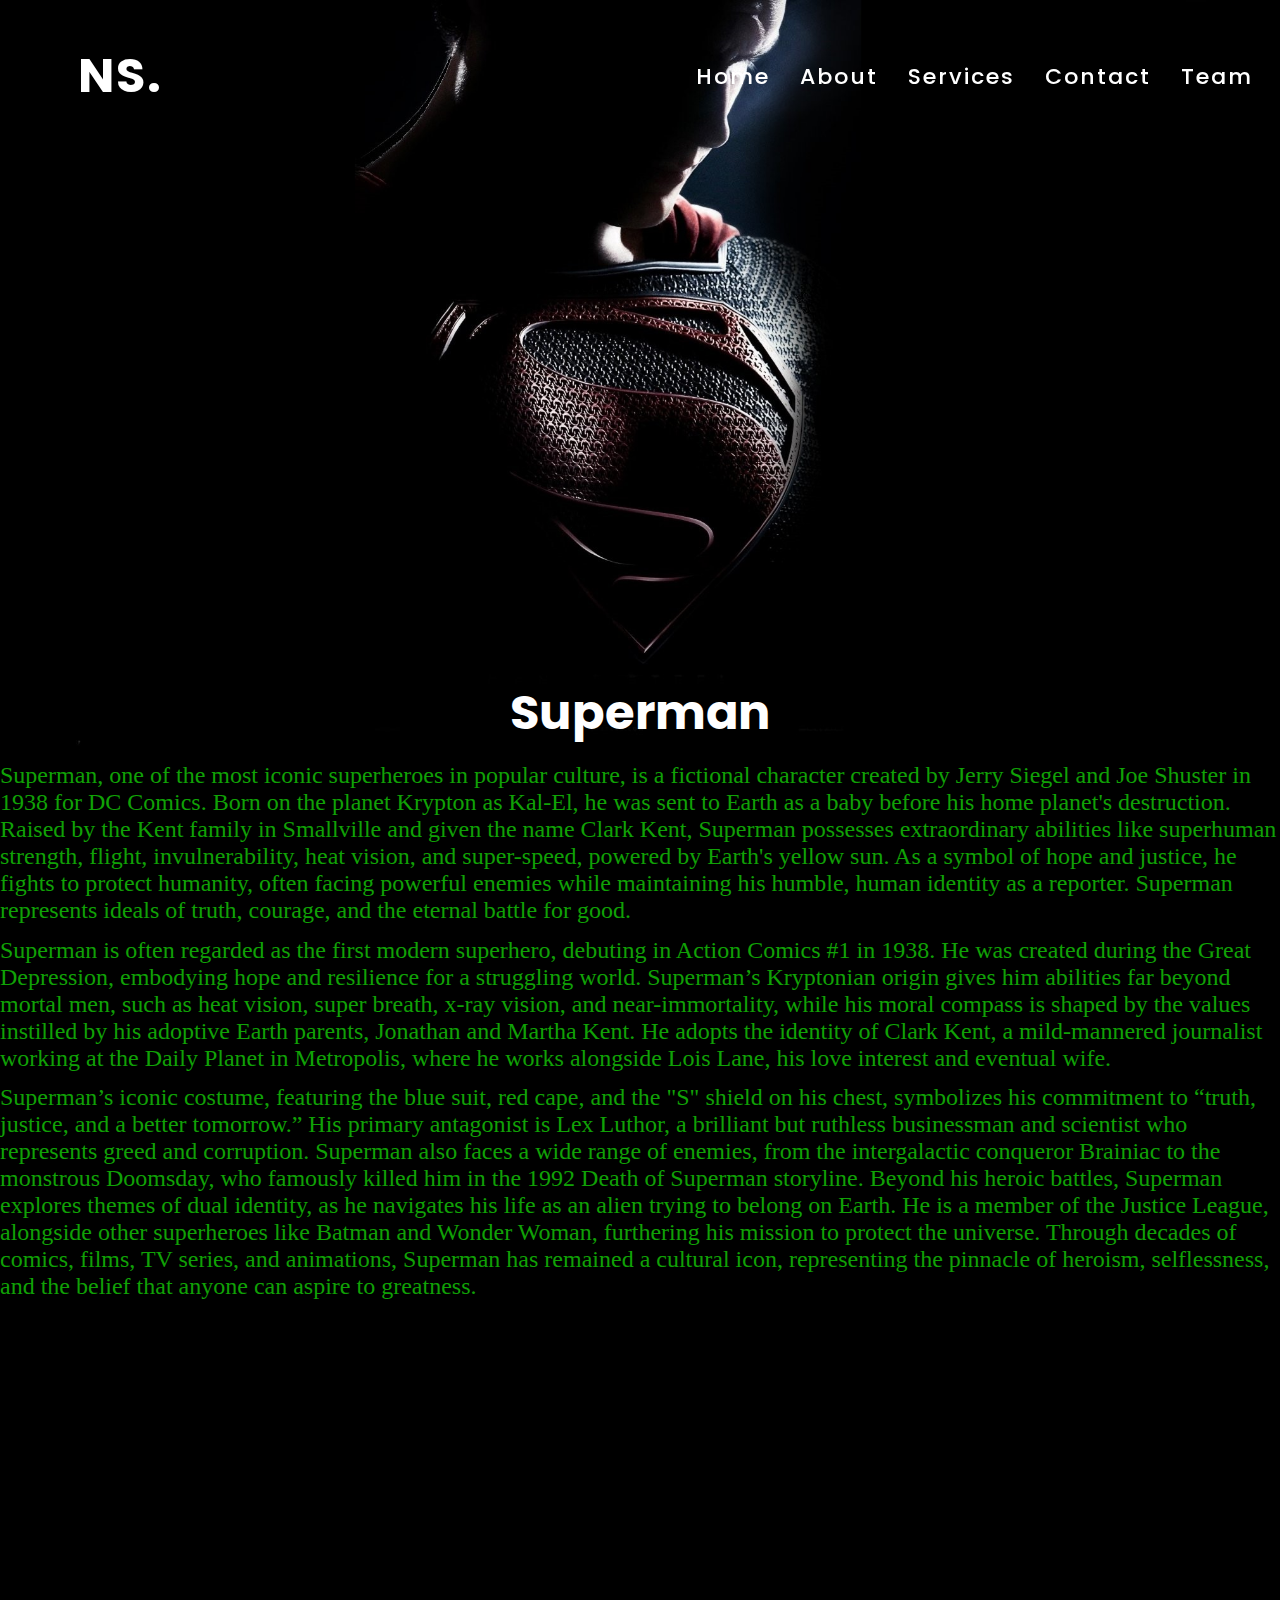
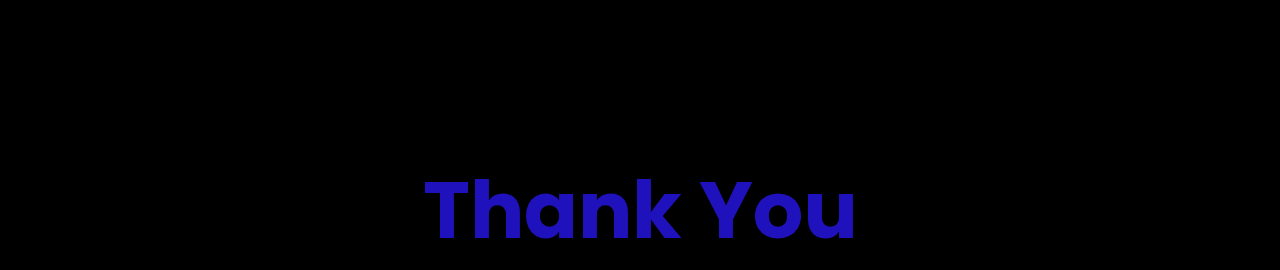
==== NS/index.html @ 8a3fbc3d "Add files via upload" ====
<!DOCTYPE html>
<html lang="en">
<head>
  <meta charset="UTF-8">
  <meta name="viewport" content="width=device-width, initial-scale=1.0">
  <title>Navigation Menu | Vanilla JavaScript</title>
  <link rel="stylesheet" href="styles.css">
</head>
<body>
  <header>
    <a href="#" class="NS">NS.</a>
    <nav>
    <ul>
      <li><a href="#Home">Home</a></li>
      <li><a href="#About">About</a></li>
      <li><a href="#Service">Services</a></li>
      <li><a href="#Contact">Contact</a></li>
      <li><a href="#Team">Team</a></li>
    </ul>
    </nav>
  </header>
  <img src="./bg3.jpg" alt="superman">
  
   <div class="hero">
    <section class="banner"> 
      <h1>Superman</h1>
      <p>
        Superman, one of the most iconic superheroes in popular culture, is a fictional character created by Jerry Siegel and Joe Shuster in 1938 for DC Comics. Born on the planet Krypton as Kal-El, he was sent to Earth as a baby before his home planet's destruction. Raised by the Kent family in Smallville and given the name Clark Kent, Superman possesses extraordinary abilities like superhuman strength, flight, invulnerability, heat vision, and super-speed, powered by Earth's yellow sun. As a symbol of hope and justice, he fights to protect humanity, often facing powerful enemies while maintaining his humble, human identity as a reporter. Superman represents ideals of truth, courage, and the eternal battle for good.
      </p>
      <p>
        Superman is often regarded as the first modern superhero, debuting in Action Comics #1 in 1938. He was created during the Great Depression, embodying hope and resilience for a struggling world. Superman’s Kryptonian origin gives him abilities far beyond mortal men, such as heat vision, super breath, x-ray vision, and near-immortality, while his moral compass is shaped by the values instilled by his adoptive Earth parents, Jonathan and Martha Kent. He adopts the identity of Clark Kent, a mild-mannered journalist working at the Daily Planet in Metropolis, where he works alongside Lois Lane, his love interest and eventual wife.</p>
      <p>
        Superman’s iconic costume, featuring the blue suit, red cape, and the "S" shield on his chest, symbolizes his commitment to “truth, justice, and a better tomorrow.” His primary antagonist is Lex Luthor, a brilliant but ruthless businessman and scientist who represents greed and corruption. Superman also faces a wide range of enemies, from the intergalactic conqueror Brainiac to the monstrous Doomsday, who famously killed him in the 1992 Death of Superman storyline.

        Beyond his heroic battles, Superman explores themes of dual identity, as he navigates his life as an alien trying to belong on Earth. He is a member of the Justice League, alongside other superheroes like Batman and Wonder Woman, furthering his mission to protect the universe. Through decades of comics, films, TV series, and animations, Superman has remained a cultural icon, representing the pinnacle of heroism, selflessness, and the belief that anyone can aspire to greatness.</p>

        <h2>Thank You</h2>
    </section>
   </div>
    
    <script>
    window.addEventListener('scroll', function() {
      const header = document.querySelector('header');
      header.classList.toggle('sticky', window.scrollY > 0);
    });
  </script>
</body>
</html>
---- NS/styles.css ----
@import url('https://fonts.googleapis.com/css?family=Poppins:200,300,400,500,600,700,800,900&display=swap');
*
{
  margin: 0;
  padding: 0;
  box-sizing: border-box;
  font-family: 'Poppins', sans-serif;
}

::-webkit-scrollbar{
  display: none;
}

body {
  background: #000; 
  min-height: 200vh; 
}

header {
  position: fixed;
  top: 0;
  left: 0;
  width: 100%;
  display: flex;
  align-items: center;
  padding: 40px 100px;
  justify-content: space-between;
  transition: 0.5s;
  z-index: 10000;
}
nav ul {
  left: 15%;
}

header.sticky {
  padding: 0.00001% 100px;
  background-color: #fff;
  
}


header .NS  {
  position: relative;
  color: #fff;
  right: 2%;
  font-size: 3em;
  font-weight:700;
  text-decoration: none;
  text-transform: uppercase;
  letter-spacing: 2px;
  transition: 0.5s;
}

header.sticky .NS {
  color: #000;
}

header ul {
  position: relative;
  display: flex;
  justify-content: center;
  align-items: center;
  transition: 0.5s;
}

header ul li {
  position: relative;
  list-style: none;
}

header ul li a {
  position: relative;
  margin: 0 15px;
  font-size: 22px;
  text-decoration: none;
  color: #fff;
  letter-spacing: 2px;
  font-weight: 500;
  transition: 0.5s;
}
header.sticky .NS,
header.sticky ul li a {
  color: #000;
}

/* .banner {
  position:relative;
  margin-top: 0%;
  width: 70%;
  height: 150vh;
  background: url('bg3.jpg') no-repeat center center;
  background-size: cover;

} */

img{
  position:relative;
  margin-top: 0%;
  width: 95%;
  position: center;
}


.hero{
  display:flex;
  margin-top: -10vh;
  justify-content: center;

}
 h1{
  color: white;
  font-size: 3rem;
  position: relative;
  text-align: center;
 }
 h2{
  color: #1f11bc;
  font-size: 5rem;
  position: relative;
  text-align: center;
  margin-top: 50vh;
 }
p{
  color: #10a106;
  font-family: 'Times New Roman', Times, serif;
  font-size: 1.5rem;
  margin-top: 1%;
}
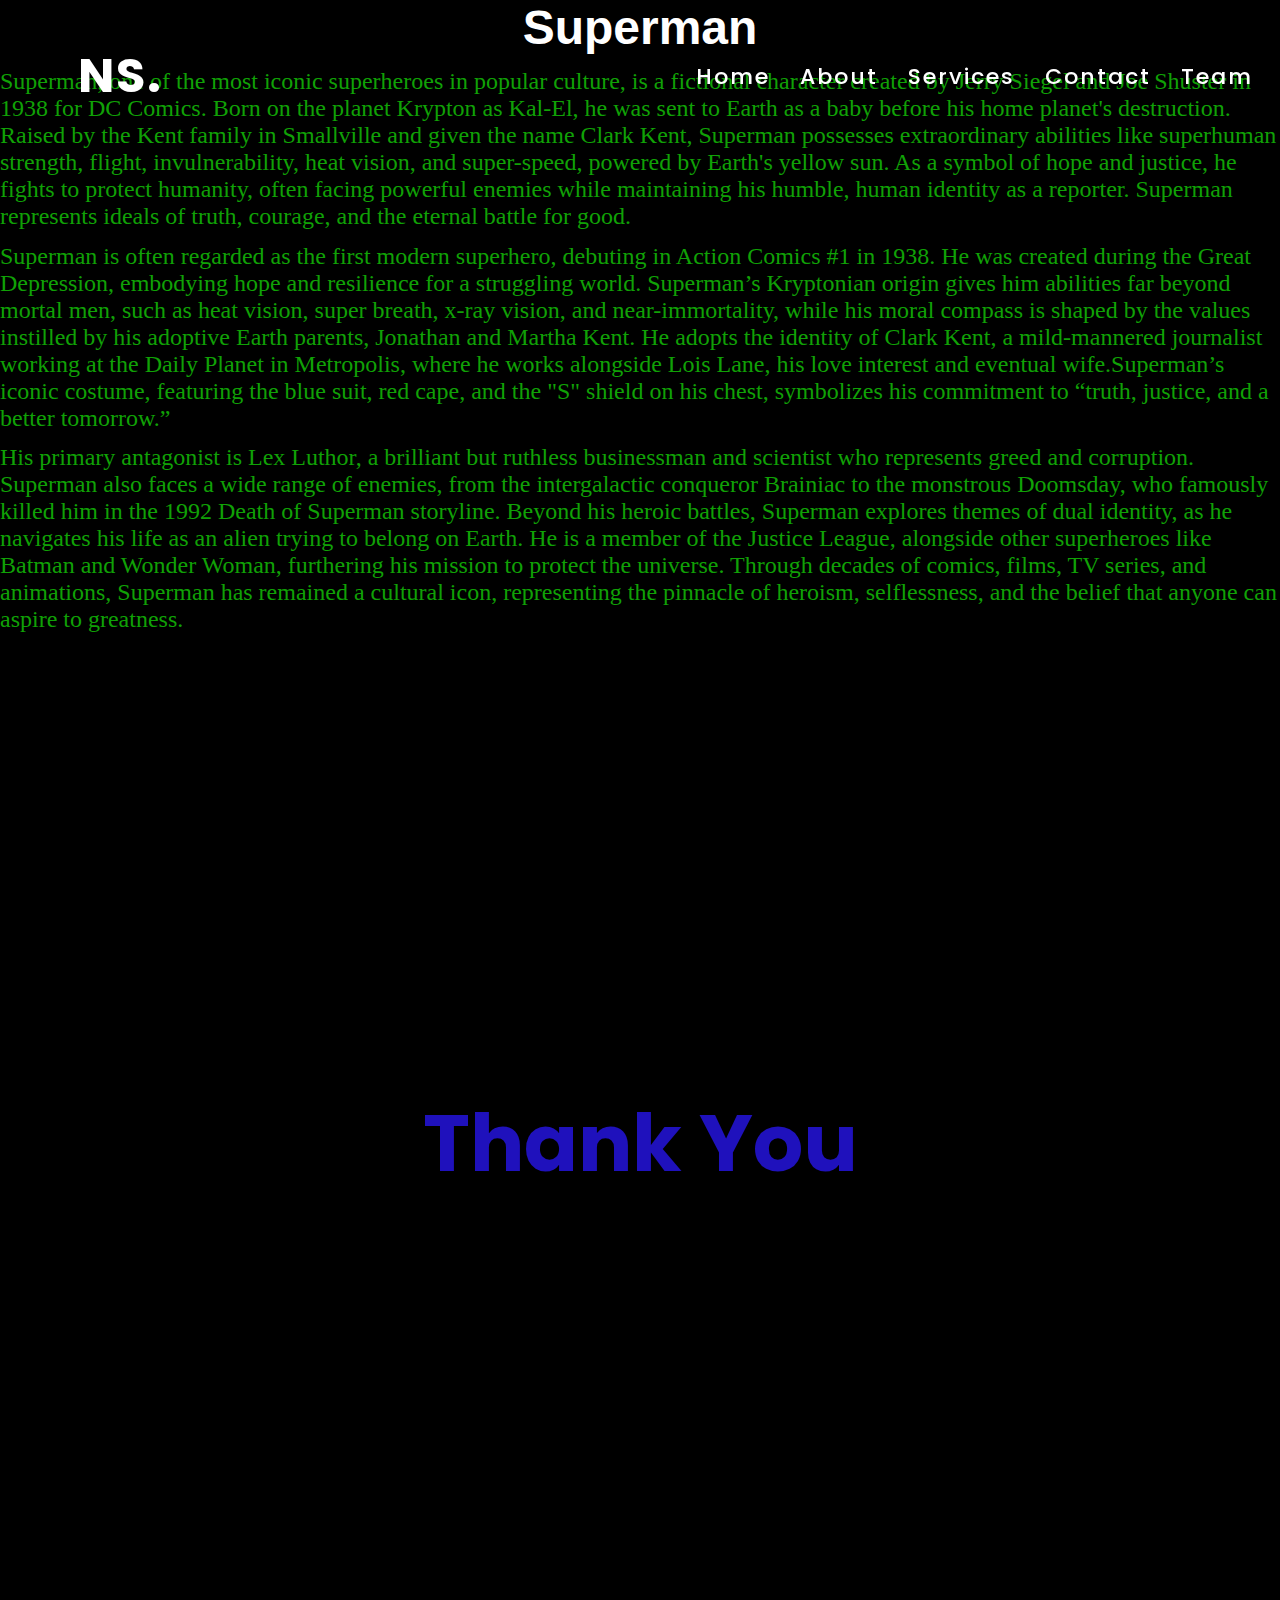
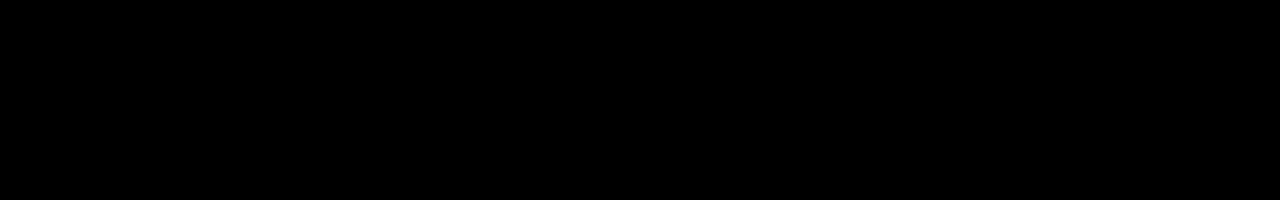
==== commit 64387589: "Update index.html" ====
--- a/NS/index.html
+++ b/NS/index.html
@@ -19,24 +19,20 @@
     </ul>
     </nav>
   </header>
-  <img src="./bg3.jpg" alt="superman">
-  
-   <div class="hero">
-    <section class="banner"> 
-      <h1>Superman</h1>
+
+<section class="banner">
+</section>
+    <h1 style="font-weight: 800; font-family: Verdana, Geneva, Tahoma, sans-serif;">Superman</h1>
+    <div>
       <p>
         Superman, one of the most iconic superheroes in popular culture, is a fictional character created by Jerry Siegel and Joe Shuster in 1938 for DC Comics. Born on the planet Krypton as Kal-El, he was sent to Earth as a baby before his home planet's destruction. Raised by the Kent family in Smallville and given the name Clark Kent, Superman possesses extraordinary abilities like superhuman strength, flight, invulnerability, heat vision, and super-speed, powered by Earth's yellow sun. As a symbol of hope and justice, he fights to protect humanity, often facing powerful enemies while maintaining his humble, human identity as a reporter. Superman represents ideals of truth, courage, and the eternal battle for good.
       </p>
       <p>
-        Superman is often regarded as the first modern superhero, debuting in Action Comics #1 in 1938. He was created during the Great Depression, embodying hope and resilience for a struggling world. Superman’s Kryptonian origin gives him abilities far beyond mortal men, such as heat vision, super breath, x-ray vision, and near-immortality, while his moral compass is shaped by the values instilled by his adoptive Earth parents, Jonathan and Martha Kent. He adopts the identity of Clark Kent, a mild-mannered journalist working at the Daily Planet in Metropolis, where he works alongside Lois Lane, his love interest and eventual wife.</p>
+        Superman is often regarded as the first modern superhero, debuting in Action Comics #1 in 1938. He was created during the Great Depression, embodying hope and resilience for a struggling world. Superman’s Kryptonian origin gives him abilities far beyond mortal men, such as heat vision, super breath, x-ray vision, and near-immortality, while his moral compass is shaped by the values instilled by his adoptive Earth parents, Jonathan and Martha Kent. He adopts the identity of Clark Kent, a mild-mannered journalist working at the Daily Planet in Metropolis, where he works alongside Lois Lane, his love interest and eventual wife.Superman’s iconic costume, featuring the blue suit, red cape, and the "S" shield on his chest, symbolizes his commitment to “truth, justice, and a better tomorrow.”</p>
       <p>
-        Superman’s iconic costume, featuring the blue suit, red cape, and the "S" shield on his chest, symbolizes his commitment to “truth, justice, and a better tomorrow.” His primary antagonist is Lex Luthor, a brilliant but ruthless businessman and scientist who represents greed and corruption. Superman also faces a wide range of enemies, from the intergalactic conqueror Brainiac to the monstrous Doomsday, who famously killed him in the 1992 Death of Superman storyline.
-
-        Beyond his heroic battles, Superman explores themes of dual identity, as he navigates his life as an alien trying to belong on Earth. He is a member of the Justice League, alongside other superheroes like Batman and Wonder Woman, furthering his mission to protect the universe. Through decades of comics, films, TV series, and animations, Superman has remained a cultural icon, representing the pinnacle of heroism, selflessness, and the belief that anyone can aspire to greatness.</p>
-
-        <h2>Thank You</h2>
-    </section>
+         His primary antagonist is Lex Luthor, a brilliant but ruthless businessman and scientist who represents greed and corruption. Superman also faces a wide range of enemies, from the intergalactic conqueror Brainiac to the monstrous Doomsday, who famously killed him in the 1992 Death of Superman storyline. Beyond his heroic battles, Superman explores themes of dual identity, as he navigates his life as an alien trying to belong on Earth. He is a member of the Justice League, alongside other superheroes like Batman and Wonder Woman, furthering his mission to protect the universe. Through decades of comics, films, TV series, and animations, Superman has remained a cultural icon, representing the pinnacle of heroism, selflessness, and the belief that anyone can aspire to greatness.</p>
    </div>
+   <h2>Thank You</h2>
     
     <script>
     window.addEventListener('scroll', function() {
--- a/NS/styles.css
+++ b/NS/styles.css
@@ -34,7 +34,7 @@
 
 header.sticky {
   padding: 0.00001% 100px;
-  background-color: #fff;
+  background-color: hsla(0, 0%, 100%, 0.6)
   
 }
 
